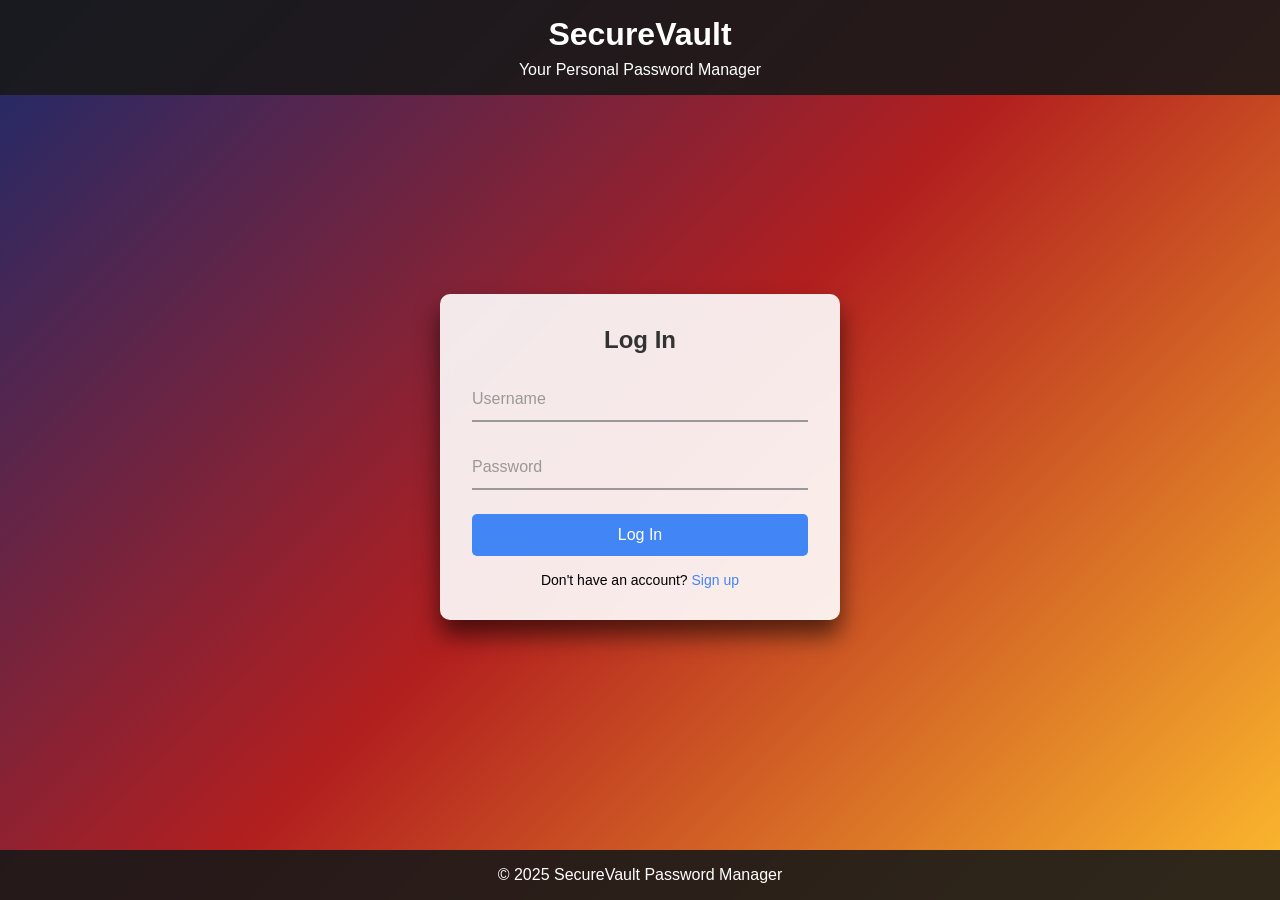
==== index.html @ fb18abf9 "pass pass" ====
<!DOCTYPE html>
<html lang="en">
<head>
    <meta charset="UTF-8">
    <meta name="viewport" content="width=device-width, initial-scale=1.0">
    <title>SecureVault Password Manager</title>
    <link rel="stylesheet" href="styles.css">
</head>
<body>
    <div class="video-container">
        <div class="placeholder-video" style="background: linear-gradient(135deg, #1a2a6c, #b21f1f, #fdbb2d); width: 100%; height: 100%;"></div>
        <div class="overlay"></div>
    </div>
    
    <header>
        <h1>SecureVault</h1>
        <p>Your Personal Password Manager</p>
    </header>
    
    <div class="container">
        <!-- Login/Register Form -->
        <div class="auth-container" id="authContainer">
            <h2 id="authTitle">Log In</h2>
            <form id="authForm">
                <div class="input-group">
                    <input type="text" id="username" required="required">
                    <label for="username">Username</label>
                </div>
                <div class="input-group">
                    <input type="password" id="password" required="required">
                    <label for="password">Password</label>
                </div>
                <div class="input-group" id="confirmPasswordGroup" style="display: none;">
                    <input type="password" id="confirmPassword" required="required">
                    <label for="confirmPassword">Confirm Password</label>
                </div>
                <button type="submit" id="authButton">Log In</button>
                <div class="toggle-auth">
                    <span id="authToggleText">Don't have an account?</span>
                    <a id="authToggleLink">Sign up</a>
                </div>
            </form>
        </div>
        
        <!-- Password Manager -->
        <div class="password-manager" id="passwordManager">
            <div class="user-info">
                <p>Welcome, <span id="currentUser">User</span>!</p>
                <button class="logout-btn" id="logoutBtn">Logout</button>
            </div>
            
            <h2>Your Stored Passwords</h2>
            
            <div class="action-buttons">
                <button id="addNewBtn">Add New Password</button>
                <button id="exportBtn">Export Data</button>
            </div>
            
            <div class="search-bar">
                <input type="text" id="searchInput" placeholder="Search passwords...">
            </div>
            
            <div id="passwordList">
                <table class="password-list">
                    <thead>
                        <tr>
                            <th>Website</th>
                            <th>Username</th>
                            <th>Password</th>
                            <th>Last Updated</th>
                            <th>Actions</th>
                        </tr>
                    </thead>
                    <tbody id="passwordTableBody">
                        <!-- Password entries will be added here dynamically -->
                    </tbody>
                </table>
            </div>
            
            <div id="emptyState" class="empty-state">
                <i>🔒</i>
                <h3>No passwords stored yet</h3>
                <p>Add your first password by clicking the "Add New Password" button above.</p>
            </div>
        </div>
    </div>
    
    <!-- Add/Edit Password Modal -->
    <div class="modal" id="passwordModal">
        <div class="modal-content">
            <div class="modal-header">
                <h3 id="modalTitle">Add New Password</h3>
                <button class="close-modal" id="closeModal">&times;</button>
            </div>
            <form id="passwordForm">
                <input type="hidden" id="passwordId">
                <div class="form-row">
                    <label for="website">Website/Application</label>
                    <input type="text" id="website" required>
                </div>
                <div class="form-row">
                    <label for="websiteUrl">URL (optional)</label>
                    <input type="text" id="websiteUrl">
                </div>
                <div class="form-row">
                    <label for="usernameField">Username/Email</label>
                    <input type="text" id="usernameField" required>
                </div>
                <div class="form-row">
                    <label for="passwordField">Password</label>
                    <input type="password" id="passwordField" required>
                    <div class="password-generator">
                        <button type="button" id="generatePassword">Generate Strong Password</button>
                    </div>
                    <div class="password-strength">
                        <span id="strengthText">Strength: </span>
                        <div class="strength-meter">
                            <div id="strengthIndicator" style="width: 0%; background-color: #ccc;"></div>
                        </div>
                    </div>
                </div>
                <div class="form-row">
                    <label for="notes">Notes (optional)</label>
                    <input type="text" id="notes">
                </div>
                <button type="submit" id="savePasswordBtn">Save Password</button>
            </form>
        </div>
    </div>
    
    <footer>
        <p>&copy; 2025 SecureVault Password Manager</p>
    </footer>

    <script src="script.js"></script>
</body>
</html>
---- styles.css ----
* {
    margin: 0;
    padding: 0;
    box-sizing: border-box;
    font-family: 'Segoe UI', Tahoma, Geneva, Verdana, sans-serif;
}

body {
    min-height: 100vh;
    display: flex;
    flex-direction: column;
    background-color: #f5f5f5;
}

.video-container {
    position: fixed;
    top: 0;
    left: 0;
    width: 100%;
    height: 100%;
    z-index: -1;
    overflow: hidden;
}

.placeholder-video {
    position: absolute;
    top: 0;
    left: 0;
    width: 100%;
    height: 100%;
    object-fit: cover;
}

.overlay {
    position: absolute;
    top: 0;
    left: 0;
    width: 100%;
    height: 100%;
    background-color: rgba(0, 0, 0, 0.6);
    z-index: -1;
}

header {
    background-color: rgba(25, 25, 25, 0.9);
    color: white;
    padding: 1rem;
    text-align: center;
}

header h1 {
    font-size: 2rem;
    margin-bottom: 0.5rem;
}

.container {
    flex: 1;
    padding: 2rem;
    display: flex;
    flex-direction: column;
    align-items: center;
    justify-content: center;
}

.auth-container {
    width: 100%;
    max-width: 400px;
    padding: 2rem;
    background: rgba(255, 255, 255, 0.9);
    border-radius: 10px;
    box-shadow: 0 15px 25px rgba(0, 0, 0, 0.6);
    backdrop-filter: blur(10px);
    margin-bottom: 2rem;
    transition: all 0.3s ease;
}

.auth-container h2 {
    margin-bottom: 1.5rem;
    color: #333;
    text-align: center;
    font-weight: 600;
}

.input-group {
    position: relative;
    margin-bottom: 1.5rem;
}

.input-group input {
    width: 100%;
    padding: 0.75rem 0;
    font-size: 1rem;
    color: #333;
    border: none;
    border-bottom: 2px solid #999;
    outline: none;
    background: transparent;
    transition: 0.3s;
}

.input-group label {
    position: absolute;
    top: 0;
    left: 0;
    padding: 0.75rem 0;
    font-size: 1rem;
    color: #999;
    pointer-events: none;
    transition: 0.3s;
}

.input-group input:focus ~ label,
.input-group input:valid ~ label {
    top: -20px;
    left: 0;
    color: #4285f4;
    font-size: 0.875rem;
}

.input-group input:focus,
.input-group input:valid {
    border-bottom: 2px solid #4285f4;
}

button {
    width: 100%;
    padding: 0.75rem 0;
    background: #4285f4;
    color: white;
    border: none;
    border-radius: 5px;
    font-size: 1rem;
    cursor: pointer;
    transition: background 0.3s;
}

button:hover {
    background: #3367d6;
}

.toggle-auth {
    margin-top: 1rem;
    text-align: center;
    font-size: 0.875rem;
}

.toggle-auth a {
    color: #4285f4;
    text-decoration: none;
    cursor: pointer;
}

.toggle-auth a:hover {
    text-decoration: underline;
}

.password-manager {
    display: none;
    width: 100%;
    max-width: 800px;
    padding: 2rem;
    background: rgba(255, 255, 255, 0.9);
    border-radius: 10px;
    box-shadow: 0 15px 25px rgba(0, 0, 0, 0.6);
    backdrop-filter: blur(10px);
}

.password-manager h2 {
    margin-bottom: 1.5rem;
    color: #333;
    text-align: center;
    font-weight: 600;
}

.action-buttons {
    display: flex;
    justify-content: space-between;
    margin-bottom: 1.5rem;
}

.action-buttons button {
    width: 48%;
}

.password-list {
    width: 100%;
    border-collapse: collapse;
    margin-top: 1rem;
}

.password-list th, .password-list td {
    padding: 0.75rem;
    text-align: left;
    border-bottom: 1px solid #ddd;
}

.password-list th {
    background-color: #f2f2f2;
    font-weight: 600;
}

.password-list tr:hover {
    background-color: #f5f5f5;
}

.action-cell {
    display: flex;
    gap: 0.5rem;
}

.action-cell button {
    width: auto;
    padding: 0.25rem 0.5rem;
    font-size: 0.75rem;
}

.password-field {
    font-family: monospace;
    position: relative;
}

.password-field span {
    cursor: pointer;
    color: #666;
    margin-left: 0.5rem;
    font-size: 0.875rem;
}

.modal {
    display: none;
    position: fixed;
    top: 0;
    left: 0;
    width: 100%;
    height: 100%;
    background-color: rgba(0, 0, 0, 0.5);
    align-items: center;
    justify-content: center;
}

.modal-content {
    background: white;
    padding: 2rem;
    border-radius: 10px;
    width: 90%;
    max-width: 500px;
}

.modal-header {
    display: flex;
    justify-content: space-between;
    align-items: center;
    margin-bottom: 1.5rem;
}

.modal-header h3 {
    margin: 0;
}

.close-modal {
    font-size: 1.5rem;
    font-weight: bold;
    cursor: pointer;
    background: none;
    border: none;
    color: #999;
    width: auto;
}

.form-row {
    margin-bottom: 1rem;
}

.form-row label {
    display: block;
    margin-bottom: 0.5rem;
    font-weight: 500;
}

.form-row input {
    width: 100%;
    padding: 0.75rem;
    border: 1px solid #ddd;
    border-radius: 5px;
    font-size: 1rem;
}

.form-row input:focus {
    outline: none;
    border-color: #4285f4;
}

.password-generator {
    display: flex;
    align-items: center;
    margin-top: 0.5rem;
}

.password-generator button {
    width: auto;
    padding: 0.25rem 0.5rem;
    font-size: 0.75rem;
    margin-left: 0.5rem;
}

.password-strength {
    margin-top: 0.5rem;
    font-size: 0.875rem;
}

.strength-meter {
    height: 0.5rem;
    background: #eee;
    margin-top: 0.25rem;
    border-radius: 5px;
    overflow: hidden;
}

.strength-meter div {
    height: 100%;
    border-radius: 5px;
    transition: width 0.3s ease;
}

footer {
    text-align: center;
    padding: 1rem;
    background-color: rgba(25, 25, 25, 0.9);
    color: white;
    margin-top: auto;
}

.user-info {
    display: flex;
    justify-content: space-between;
    align-items: center;
    background: rgba(255, 255, 255, 0.8);
    padding: 0.5rem 1rem;
    border-radius: 5px;
    margin-bottom: 1rem;
}

.user-info p {
    margin: 0;
}

.logout-btn {
    width: auto;
    padding: 0.25rem 0.75rem;
    background: #f44336;
}

.logout-btn:hover {
    background: #d32f2f;
}

.search-bar {
    width: 100%;
    margin-bottom: 1rem;
}

.search-bar input {
    width: 100%;
    padding: 0.75rem;
    border: 1px solid #ddd;
    border-radius: 5px;
    font-size: 1rem;
}

.empty-state {
    text-align: center;
    padding: 2rem;
    color: #666;
}

.empty-state i {
    font-size: 3rem;
    margin-bottom: 1rem;
    color: #ccc;
}
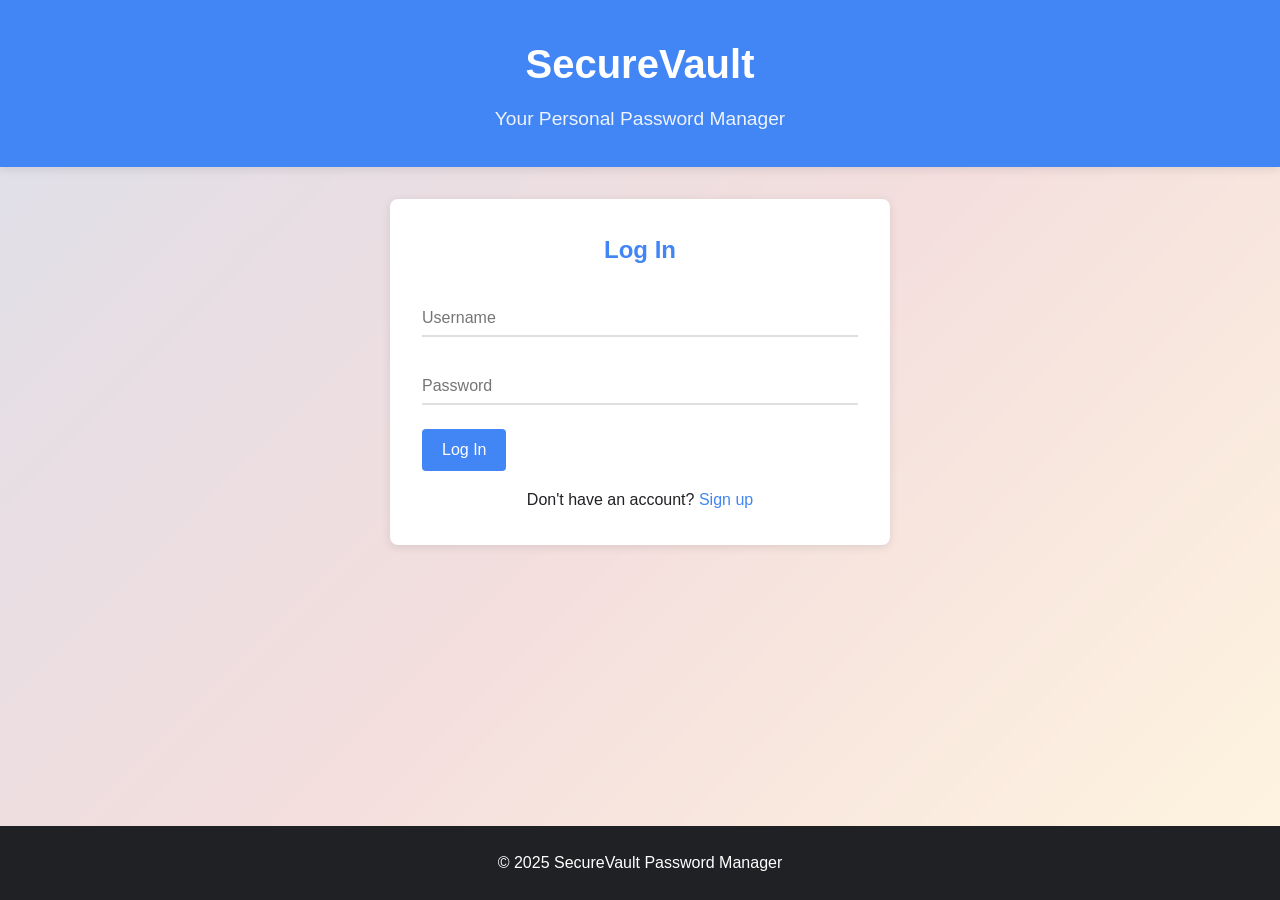
==== commit 0396cea1: "mishra mishra" ====
--- a/index.html
+++ b/index.html
@@ -31,19 +31,19 @@
                     <label for="password">Password</label>
                 </div>
                 <div class="input-group" id="confirmPasswordGroup" style="display: none;">
-                    <input type="password" id="confirmPassword" required="required">
+                    <input type="password" id="confirmPassword">
                     <label for="confirmPassword">Confirm Password</label>
                 </div>
                 <button type="submit" id="authButton">Log In</button>
                 <div class="toggle-auth">
                     <span id="authToggleText">Don't have an account?</span>
-                    <a id="authToggleLink">Sign up</a>
+                    <a href="#" id="authToggleLink">Sign up</a>
                 </div>
             </form>
         </div>
         
         <!-- Password Manager -->
-        <div class="password-manager" id="passwordManager">
+        <div class="password-manager" id="passwordManager" style="display: none;">
             <div class="user-info">
                 <p>Welcome, <span id="currentUser">User</span>!</p>
                 <button class="logout-btn" id="logoutBtn">Logout</button>
@@ -60,7 +60,7 @@
                 <input type="text" id="searchInput" placeholder="Search passwords...">
             </div>
             
-            <div id="passwordList">
+            <div id="passwordList" style="display: none;">
                 <table class="password-list">
                     <thead>
                         <tr>
@@ -86,11 +86,11 @@
     </div>
     
     <!-- Add/Edit Password Modal -->
-    <div class="modal" id="passwordModal">
+    <div class="modal" id="passwordModal" style="display: none;">
         <div class="modal-content">
             <div class="modal-header">
                 <h3 id="modalTitle">Add New Password</h3>
-                <button class="close-modal" id="closeModal">&times;</button>
+                <button type="button" class="close-modal" id="closeModal">&times;</button>
             </div>
             <form id="passwordForm">
                 <input type="hidden" id="passwordId">
@@ -108,8 +108,8 @@
                 </div>
                 <div class="form-row">
                     <label for="passwordField">Password</label>
-                    <input type="password" id="passwordField" required>
-                    <div class="password-generator">
+                    <div class="password-input-group">
+                        <input type="password" id="passwordField" required>
                         <button type="button" id="generatePassword">Generate Strong Password</button>
                     </div>
                     <div class="password-strength">
@@ -121,7 +121,7 @@
                 </div>
                 <div class="form-row">
                     <label for="notes">Notes (optional)</label>
-                    <input type="text" id="notes">
+                    <textarea id="notes"></textarea>
                 </div>
                 <button type="submit" id="savePasswordBtn">Save Password</button>
             </form>
--- a/styles.css
+++ b/styles.css
@@ -1,18 +1,37 @@
-* {
+/* Global Styles */
+:root {
+    --primary-color: #4285f4;
+    --primary-dark: #3367d6;
+    --primary-light: #8ab4f8;
+    --secondary-color: #34a853;
+    --danger-color: #ea4335;
+    --warning-color: #fbbc05;
+    --light-gray: #f5f5f5;
+    --medium-gray: #e0e0e0;
+    --dark-gray: #757575;
+    --text-color: #202124;
+    --shadow: 0 2px 10px rgba(0, 0, 0, 0.1);
+  }
+  
+  * {
     margin: 0;
     padding: 0;
     box-sizing: border-box;
     font-family: 'Segoe UI', Tahoma, Geneva, Verdana, sans-serif;
-}
-
-body {
+  }
+  
+  body {
+    background-color: var(--light-gray);
+    color: var(--text-color);
+    line-height: 1.6;
     min-height: 100vh;
     display: flex;
     flex-direction: column;
-    background-color: #f5f5f5;
-}
-
-.video-container {
+    position: relative;
+  }
+  
+  /* Video Background */
+  .video-container {
     position: fixed;
     top: 0;
     left: 0;
@@ -20,361 +39,420 @@
     height: 100%;
     z-index: -1;
     overflow: hidden;
-}
-
-.placeholder-video {
+  }
+  
+  .overlay {
     position: absolute;
     top: 0;
     left: 0;
     width: 100%;
     height: 100%;
-    object-fit: cover;
-}
-
-.overlay {
+    background-color: rgba(255, 255, 255, 0.85);
+  }
+  
+  /* Header Styles */
+  header {
+    background-color: var(--primary-color);
+    color: white;
+    text-align: center;
+    padding: 2rem 0;
+    box-shadow: var(--shadow);
+  }
+  
+  header h1 {
+    font-size: 2.5rem;
+    margin-bottom: 0.5rem;
+  }
+  
+  header p {
+    font-size: 1.2rem;
+    opacity: 0.9;
+  }
+  
+  /* Container */
+  .container {
+    width: 90%;
+    max-width: 1200px;
+    margin: 2rem auto;
+    flex: 1;
+  }
+  
+  /* Authentication Container */
+  .auth-container {
+    max-width: 500px;
+    margin: 0 auto;
+    padding: 2rem;
+    background-color: white;
+    border-radius: 8px;
+    box-shadow: var(--shadow);
+    animation: fadeIn 0.5s ease;
+  }
+  
+  .auth-container h2 {
+    text-align: center;
+    margin-bottom: 1.5rem;
+    color: var(--primary-color);
+  }
+  
+  /* Form Styles */
+  .input-group {
+    position: relative;
+    margin-bottom: 1.5rem;
+  }
+  
+  .input-group input {
+    width: 100%;
+    padding: 12px 0;
+    font-size: 16px;
+    border: none;
+    border-bottom: 2px solid var(--medium-gray);
+    background: transparent;
+    transition: all 0.3s ease;
+  }
+  
+  .input-group label {
     position: absolute;
-    top: 0;
+    top: 12px;
     left: 0;
-    width: 100%;
-    height: 100%;
-    background-color: rgba(0, 0, 0, 0.6);
-    z-index: -1;
-}
-
-header {
-    background-color: rgba(25, 25, 25, 0.9);
-    color: white;
-    padding: 1rem;
-    text-align: center;
-}
-
-header h1 {
-    font-size: 2rem;
-    margin-bottom: 0.5rem;
-}
-
-.container {
-    flex: 1;
-    padding: 2rem;
-    display: flex;
-    flex-direction: column;
-    align-items: center;
-    justify-content: center;
-}
-
-.auth-container {
-    width: 100%;
-    max-width: 400px;
-    padding: 2rem;
-    background: rgba(255, 255, 255, 0.9);
-    border-radius: 10px;
-    box-shadow: 0 15px 25px rgba(0, 0, 0, 0.6);
-    backdrop-filter: blur(10px);
-    margin-bottom: 2rem;
+    font-size: 16px;
+    color: var(--dark-gray);
+    pointer-events: none;
     transition: all 0.3s ease;
-}
-
-.auth-container h2 {
-    margin-bottom: 1.5rem;
-    color: #333;
-    text-align: center;
-    font-weight: 600;
-}
-
-.input-group {
-    position: relative;
-    margin-bottom: 1.5rem;
-}
-
-.input-group input {
-    width: 100%;
-    padding: 0.75rem 0;
-    font-size: 1rem;
-    color: #333;
-    border: none;
-    border-bottom: 2px solid #999;
+  }
+  
+  .input-group input:focus {
     outline: none;
-    background: transparent;
-    transition: 0.3s;
-}
-
-.input-group label {
-    position: absolute;
-    top: 0;
-    left: 0;
-    padding: 0.75rem 0;
-    font-size: 1rem;
-    color: #999;
-    pointer-events: none;
-    transition: 0.3s;
-}
-
-.input-group input:focus ~ label,
-.input-group input:valid ~ label {
+    border-bottom: 2px solid var(--primary-color);
+  }
+  
+  .input-group input:focus ~ label,
+  .input-group input:valid ~ label {
     top: -20px;
-    left: 0;
-    color: #4285f4;
-    font-size: 0.875rem;
-}
-
-.input-group input:focus,
-.input-group input:valid {
-    border-bottom: 2px solid #4285f4;
-}
-
-button {
-    width: 100%;
-    padding: 0.75rem 0;
-    background: #4285f4;
+    font-size: 14px;
+    color: var(--primary-color);
+  }
+  
+  button {
+    background-color: var(--primary-color);
     color: white;
     border: none;
-    border-radius: 5px;
-    font-size: 1rem;
+    border-radius: 4px;
+    padding: 12px 20px;
+    font-size: 16px;
     cursor: pointer;
-    transition: background 0.3s;
-}
-
-button:hover {
-    background: #3367d6;
-}
-
-.toggle-auth {
+    transition: background-color 0.3s ease;
+  }
+  
+  button:hover {
+    background-color: var(--primary-dark);
+  }
+  
+  .toggle-auth {
+    text-align: center;
     margin-top: 1rem;
-    text-align: center;
-    font-size: 0.875rem;
-}
-
-.toggle-auth a {
-    color: #4285f4;
+  }
+  
+  .toggle-auth a {
+    color: var(--primary-color);
     text-decoration: none;
     cursor: pointer;
-}
-
-.toggle-auth a:hover {
+  }
+  
+  .toggle-auth a:hover {
     text-decoration: underline;
-}
-
-.password-manager {
-    display: none;
-    width: 100%;
-    max-width: 800px;
+  }
+  
+  /* Password Manager */
+  .password-manager {
     padding: 2rem;
-    background: rgba(255, 255, 255, 0.9);
-    border-radius: 10px;
-    box-shadow: 0 15px 25px rgba(0, 0, 0, 0.6);
-    backdrop-filter: blur(10px);
-}
-
-.password-manager h2 {
-    margin-bottom: 1.5rem;
-    color: #333;
+    background-color: white;
+    border-radius: 8px;
+    box-shadow: var(--shadow);
+    animation: fadeIn 0.5s ease;
+  }
+  
+  .user-info {
+    display: flex;
+    justify-content: space-between;
+    align-items: center;
+    margin-bottom: 1.5rem;
+    padding-bottom: 1rem;
+    border-bottom: 1px solid var(--medium-gray);
+  }
+  
+  .logout-btn {
+    padding: 8px 16px;
+    background-color: transparent;
+    color: var(--danger-color);
+    border: 1px solid var(--danger-color);
+  }
+  
+  .logout-btn:hover {
+    background-color: var(--danger-color);
+    color: white;
+  }
+  
+  .action-buttons {
+    display: flex;
+    gap: 1rem;
+    margin-bottom: 1.5rem;
+  }
+  
+  .search-bar {
+    margin-bottom: 1.5rem;
+  }
+  
+  .search-bar input {
+    width: 100%;
+    padding: 12px;
+    border: 1px solid var(--medium-gray);
+    border-radius: 4px;
+    font-size: 16px;
+    transition: border 0.3s ease;
+  }
+  
+  .search-bar input:focus {
+    outline: none;
+    border-color: var(--primary-color);
+  }
+  
+  /* Password List Table */
+  .password-list {
+    width: 100%;
+    border-collapse: collapse;
+    margin-bottom: 1.5rem;
+  }
+  
+  .password-list th,
+  .password-list td {
+    padding: 12px 15px;
+    text-align: left;
+    border-bottom: 1px solid var(--medium-gray);
+  }
+  
+  .password-list th {
+    background-color: var(--light-gray);
+    font-weight: 600;
+  }
+  
+  .password-list tr:hover {
+    background-color: #f9f9f9;
+  }
+  
+  .password-field {
+    display: flex;
+    align-items: center;
+    gap: 10px;
+  }
+  
+  .masked-password {
+    font-family: monospace;
+    letter-spacing: 2px;
+  }
+  
+  .action-cell {
+    display: flex;
+    gap: 5px;
+  }
+  
+  .action-cell button {
+    padding: 5px 10px;
+    font-size: 14px;
+  }
+  
+  /* Empty State */
+  .empty-state {
     text-align: center;
-    font-weight: 600;
-}
-
-.action-buttons {
-    display: flex;
-    justify-content: space-between;
-    margin-bottom: 1.5rem;
-}
-
-.action-buttons button {
-    width: 48%;
-}
-
-.password-list {
-    width: 100%;
-    border-collapse: collapse;
-    margin-top: 1rem;
-}
-
-.password-list th, .password-list td {
-    padding: 0.75rem;
-    text-align: left;
-    border-bottom: 1px solid #ddd;
-}
-
-.password-list th {
-    background-color: #f2f2f2;
-    font-weight: 600;
-}
-
-.password-list tr:hover {
-    background-color: #f5f5f5;
-}
-
-.action-cell {
-    display: flex;
-    gap: 0.5rem;
-}
-
-.action-cell button {
-    width: auto;
-    padding: 0.25rem 0.5rem;
-    font-size: 0.75rem;
-}
-
-.password-field {
-    font-family: monospace;
-    position: relative;
-}
-
-.password-field span {
-    cursor: pointer;
-    color: #666;
-    margin-left: 0.5rem;
-    font-size: 0.875rem;
-}
-
-.modal {
-    display: none;
+    padding: 3rem 0;
+    color: var(--dark-gray);
+  }
+  
+  .empty-state i {
+    font-size: 3rem;
+    margin-bottom: 1rem;
+    display: block;
+  }
+  
+  /* Modal */
+  .modal {
     position: fixed;
     top: 0;
     left: 0;
     width: 100%;
     height: 100%;
     background-color: rgba(0, 0, 0, 0.5);
+    display: flex;
+    justify-content: center;
     align-items: center;
-    justify-content: center;
-}
-
-.modal-content {
-    background: white;
-    padding: 2rem;
-    border-radius: 10px;
+    z-index: 100;
+  }
+  
+  .modal-content {
     width: 90%;
-    max-width: 500px;
-}
-
-.modal-header {
+    max-width: 600px;
+    background-color: white;
+    border-radius: 8px;
+    box-shadow: 0 5px 15px rgba(0, 0, 0, 0.3);
+    animation: slideIn 0.3s ease;
+  }
+  
+  .modal-header {
     display: flex;
     justify-content: space-between;
     align-items: center;
-    margin-bottom: 1.5rem;
-}
-
-.modal-header h3 {
+    padding: 1.5rem;
+    border-bottom: 1px solid var(--medium-gray);
+  }
+  
+  .modal-header h3 {
+    color: var(--primary-color);
     margin: 0;
-}
-
-.close-modal {
-    font-size: 1.5rem;
-    font-weight: bold;
-    cursor: pointer;
+  }
+  
+  .close-modal {
     background: none;
     border: none;
-    color: #999;
-    width: auto;
-}
-
-.form-row {
-    margin-bottom: 1rem;
-}
-
-.form-row label {
+    font-size: 1.5rem;
+    color: var(--dark-gray);
+    cursor: pointer;
+  }
+  
+  .close-modal:hover {
+    color: var(--danger-color);
+  }
+  
+  #passwordForm {
+    padding: 1.5rem;
+  }
+  
+  .form-row {
+    margin-bottom: 1.5rem;
+  }
+  
+  .form-row label {
     display: block;
-    margin-bottom: 0.5rem;
+    margin-bottom: 8px;
     font-weight: 500;
-}
-
-.form-row input {
-    width: 100%;
-    padding: 0.75rem;
-    border: 1px solid #ddd;
-    border-radius: 5px;
-    font-size: 1rem;
-}
-
-.form-row input:focus {
+  }
+  
+  .form-row input,
+  .form-row textarea {
+    width: 100%;
+    padding: 10px;
+    border: 1px solid var(--medium-gray);
+    border-radius: 4px;
+    font-size: 16px;
+  }
+  
+  .form-row input:focus,
+  .form-row textarea:focus {
     outline: none;
-    border-color: #4285f4;
-}
-
-.password-generator {
-    display: flex;
-    align-items: center;
-    margin-top: 0.5rem;
-}
-
-.password-generator button {
-    width: auto;
-    padding: 0.25rem 0.5rem;
-    font-size: 0.75rem;
-    margin-left: 0.5rem;
-}
-
-.password-strength {
-    margin-top: 0.5rem;
-    font-size: 0.875rem;
-}
-
-.strength-meter {
-    height: 0.5rem;
-    background: #eee;
-    margin-top: 0.25rem;
-    border-radius: 5px;
+    border-color: var(--primary-color);
+  }
+  
+  .password-input-group {
+    position: relative;
+  }
+  
+  .password-generator {
+    margin-top: 10px;
+  }
+  
+  #generatePassword {
+    background-color: var(--secondary-color);
+    width: 100%;
+  }
+  
+  #generatePassword:hover {
+    background-color: #2a8644;
+  }
+  
+  .password-strength {
+    margin-top: 10px;
+  }
+  
+  .strength-meter {
+    height: 5px;
+    width: 100%;
+    background-color: var(--medium-gray);
+    border-radius: 3px;
     overflow: hidden;
-}
-
-.strength-meter div {
+    margin-top: 5px;
+  }
+  
+  #strengthIndicator {
     height: 100%;
-    border-radius: 5px;
-    transition: width 0.3s ease;
-}
-
-footer {
+    border-radius: 3px;
+    transition: width 0.3s ease, background-color 0.3s ease;
+  }
+  
+  #savePasswordBtn {
+    width: 100%;
+    margin-top: 1rem;
+  }
+  
+  /* Footer */
+  footer {
     text-align: center;
-    padding: 1rem;
-    background-color: rgba(25, 25, 25, 0.9);
+    padding: 1.5rem 0;
+    margin-top: 2rem;
+    background-color: var(--text-color);
     color: white;
-    margin-top: auto;
-}
-
-.user-info {
-    display: flex;
-    justify-content: space-between;
-    align-items: center;
-    background: rgba(255, 255, 255, 0.8);
-    padding: 0.5rem 1rem;
-    border-radius: 5px;
-    margin-bottom: 1rem;
-}
-
-.user-info p {
-    margin: 0;
-}
-
-.logout-btn {
-    width: auto;
-    padding: 0.25rem 0.75rem;
-    background: #f44336;
-}
-
-.logout-btn:hover {
-    background: #d32f2f;
-}
-
-.search-bar {
-    width: 100%;
-    margin-bottom: 1rem;
-}
-
-.search-bar input {
-    width: 100%;
-    padding: 0.75rem;
-    border: 1px solid #ddd;
-    border-radius: 5px;
-    font-size: 1rem;
-}
-
-.empty-state {
-    text-align: center;
-    padding: 2rem;
-    color: #666;
-}
-
-.empty-state i {
-    font-size: 3rem;
-    margin-bottom: 1rem;
-    color: #ccc;
-}
+  }
+  
+  /* Animations */
+  @keyframes fadeIn {
+    from {
+      opacity: 0;
+    }
+    to {
+      opacity: 1;
+    }
+  }
+  
+  @keyframes slideIn {
+    from {
+      transform: translateY(-20px);
+      opacity: 0;
+    }
+    to {
+      transform: translateY(0);
+      opacity: 1;
+    }
+  }
+  
+  /* Responsive Styles */
+  @media (max-width: 768px) {
+    .action-buttons {
+      flex-direction: column;
+    }
+    
+    .password-list {
+      display: block;
+      overflow-x: auto;
+    }
+    
+    .action-cell {
+      flex-direction: column;
+    }
+    
+    .modal-content {
+      width: 95%;
+    }
+  }
+  
+  /* Additional Styles for Notes Textarea */
+  textarea#notes {
+    min-height: 100px;
+    resize: vertical;
+  }
+  
+  /* Hover Effects for Interactive Elements */
+  button, a, .close-modal {
+    transition: all 0.2s ease;
+  }
+  
+  button:active {
+    transform: translateY(1px);
+  }
+  
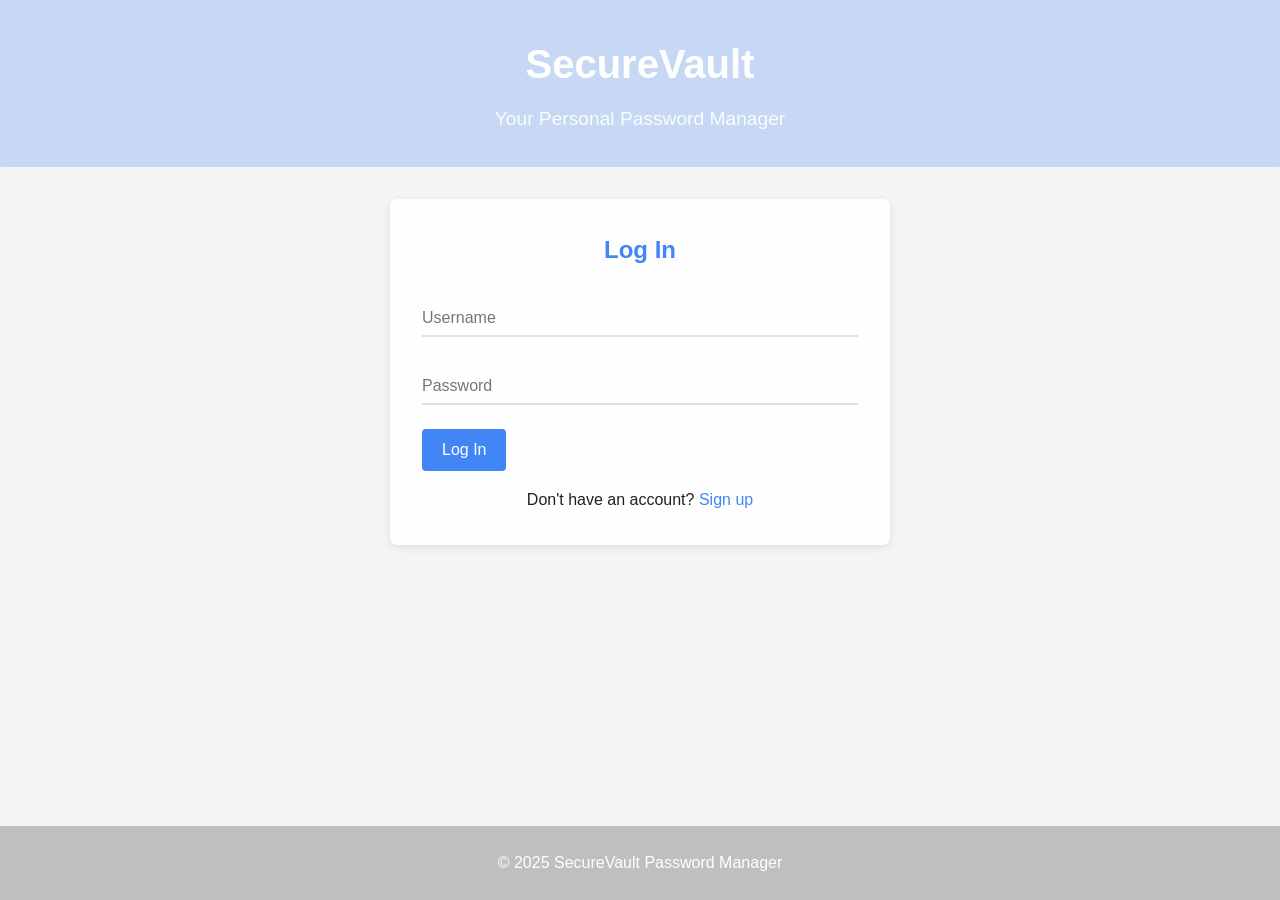
==== commit 7a415680: "mishra mishra" ====
--- a/index.html
+++ b/index.html
@@ -8,7 +8,11 @@
 </head>
 <body>
     <div class="video-container">
-        <div class="placeholder-video" style="background: linear-gradient(135deg, #1a2a6c, #b21f1f, #fdbb2d); width: 100%; height: 100%;"></div>
+        <video autoplay muted loop id="background-video">
+            <source src="video.mp4" type="video/mp4">
+            <!-- Fallback background if video doesn't load -->
+            <div class="placeholder-video" style="background: linear-gradient(135deg, #1a2a6c, #b21f1f, #fdbb2d);"></div>
+        </video>
         <div class="overlay"></div>
     </div>
     
@@ -134,4 +138,4 @@
 
     <script src="script.js"></script>
 </body>
-</html>
+</html>
--- a/styles.css
+++ b/styles.css
@@ -1,458 +1,484 @@
 /* Global Styles */
 :root {
-    --primary-color: #4285f4;
-    --primary-dark: #3367d6;
-    --primary-light: #8ab4f8;
-    --secondary-color: #34a853;
-    --danger-color: #ea4335;
-    --warning-color: #fbbc05;
-    --light-gray: #f5f5f5;
-    --medium-gray: #e0e0e0;
-    --dark-gray: #757575;
-    --text-color: #202124;
-    --shadow: 0 2px 10px rgba(0, 0, 0, 0.1);
+  --primary-color: #4285f4;
+  --primary-dark: #3367d6;
+  --primary-light: #8ab4f8;
+  --secondary-color: #34a853;
+  --danger-color: #ea4335;
+  --warning-color: #fbbc05;
+  --light-gray: #f5f5f5;
+  --medium-gray: #e0e0e0;
+  --dark-gray: #757575;
+  --text-color: #202124;
+  --shadow: 0 2px 10px rgba(0, 0, 0, 0.1);
+}
+
+* {
+  margin: 0;
+  padding: 0;
+  box-sizing: border-box;
+  font-family: 'Segoe UI', Tahoma, Geneva, Verdana, sans-serif;
+}
+
+body {
+  background-color: var(--light-gray);
+  color: var(--text-color);
+  line-height: 1.6;
+  min-height: 100vh;
+  display: flex;
+  flex-direction: column;
+  position: relative;
+}
+
+/* Video Background */
+.video-container {
+  position: fixed;
+  top: 0;
+  left: 0;
+  width: 100%;
+  height: 100%;
+  z-index: -1;
+  overflow: hidden;
+}
+
+#background-video {
+  position: absolute;
+  top: 50%;
+  left: 50%;
+  min-width: 100%;
+  min-height: 100%;
+  width: auto;
+  height: auto;
+  transform: translateX(-50%) translateY(-50%);
+  object-fit: cover;
+}
+
+.placeholder-video {
+  position: absolute;
+  top: 0;
+  left: 0;
+  width: 100%;
+  height: 100%;
+  z-index: -1;
+}
+
+.overlay {
+  position: absolute;
+  top: 0;
+  left: 0;
+  width: 100%;
+  height: 100%;
+}
+
+/* Header Styles */
+header {
+  background-color: rgba(66, 133, 244, 0.25); /* more transparent primary color */
+  color: white;
+  text-align: center;
+  padding: 2rem 0;
+  box-shadow: none;
+  backdrop-filter: blur(5px);
+  -webkit-backdrop-filter: blur(5px);
+}
+
+header h1 {
+  font-size: 2.5rem;
+  margin-bottom: 0.5rem;
+}
+
+header p {
+  font-size: 1.2rem;
+  opacity: 0.9;
+}
+
+/* Container */
+.container {
+  width: 90%;
+  max-width: 1200px;
+  margin: 2rem auto;
+  flex: 1;
+}
+
+/* Authentication Container */
+.auth-container {
+  max-width: 500px;
+  margin: 0 auto;
+  padding: 2rem;
+  background-color: white;
+  border-radius: 8px;
+  box-shadow: var(--shadow);
+  animation: fadeIn 0.5s ease;
+  position: relative;
+  backdrop-filter: blur(5px);
+  background-color: rgba(255, 255, 255, 0.9);
+}
+
+.auth-container h2 {
+  text-align: center;
+  margin-bottom: 1.5rem;
+  color: var(--primary-color);
+}
+
+/* Form Styles */
+.input-group {
+  position: relative;
+  margin-bottom: 1.5rem;
+}
+
+.input-group input {
+  width: 100%;
+  padding: 12px 0;
+  font-size: 16px;
+  border: none;
+  border-bottom: 2px solid var(--medium-gray);
+  background: transparent;
+  transition: all 0.3s ease;
+}
+
+.input-group label {
+  position: absolute;
+  top: 12px;
+  left: 0;
+  font-size: 16px;
+  color: var(--dark-gray);
+  pointer-events: none;
+  transition: all 0.3s ease;
+}
+
+.input-group input:focus {
+  outline: none;
+  border-bottom: 2px solid var(--primary-color);
+}
+
+.input-group input:focus ~ label,
+.input-group input:valid ~ label {
+  top: -20px;
+  font-size: 14px;
+  color: var(--primary-color);
+}
+
+button {
+  background-color: var(--primary-color);
+  color: white;
+  border: none;
+  border-radius: 4px;
+  padding: 12px 20px;
+  font-size: 16px;
+  cursor: pointer;
+  transition: background-color 0.3s ease;
+}
+
+button:hover {
+  background-color: var(--primary-dark);
+}
+
+.toggle-auth {
+  text-align: center;
+  margin-top: 1rem;
+}
+
+.toggle-auth a {
+  color: var(--primary-color);
+  text-decoration: none;
+  cursor: pointer;
+}
+
+.toggle-auth a:hover {
+  text-decoration: underline;
+}
+
+/* Password Manager */
+.password-manager {
+  padding: 2rem;
+  background-color: white;
+  border-radius: 8px;
+  box-shadow: var(--shadow);
+  animation: fadeIn 0.5s ease;
+}
+
+.user-info {
+  display: flex;
+  justify-content: space-between;
+  align-items: center;
+  margin-bottom: 1.5rem;
+  padding-bottom: 1rem;
+  border-bottom: 1px solid var(--medium-gray);
+}
+
+.logout-btn {
+  padding: 8px 16px;
+  background-color: transparent;
+  color: var(--danger-color);
+  border: 1px solid var(--danger-color);
+}
+
+.logout-btn:hover {
+  background-color: var(--danger-color);
+  color: white;
+}
+
+.action-buttons {
+  display: flex;
+  gap: 1rem;
+  margin-bottom: 1.5rem;
+}
+
+.search-bar {
+  margin-bottom: 1.5rem;
+}
+
+.search-bar input {
+  width: 100%;
+  padding: 12px;
+  border: 1px solid var(--medium-gray);
+  border-radius: 4px;
+  font-size: 16px;
+  transition: border 0.3s ease;
+}
+
+.search-bar input:focus {
+  outline: none;
+  border-color: var(--primary-color);
+}
+
+/* Password List Table */
+.password-list {
+  width: 100%;
+  border-collapse: collapse;
+  margin-bottom: 1.5rem;
+}
+
+.password-list th,
+.password-list td {
+  padding: 12px 15px;
+  text-align: left;
+  border-bottom: 1px solid var(--medium-gray);
+}
+
+.password-list th {
+  background-color: var(--light-gray);
+  font-weight: 600;
+}
+
+.password-list tr:hover {
+  background-color: #f9f9f9;
+}
+
+.password-field {
+  display: flex;
+  align-items: center;
+  gap: 10px;
+}
+
+.masked-password {
+  font-family: monospace;
+  letter-spacing: 2px;
+}
+
+.action-cell {
+  display: flex;
+  gap: 5px;
+}
+
+.action-cell button {
+  padding: 5px 10px;
+  font-size: 14px;
+}
+
+/* Empty State */
+.empty-state {
+  text-align: center;
+  padding: 3rem 0;
+  color: var(--dark-gray);
+}
+
+.empty-state i {
+  font-size: 3rem;
+  margin-bottom: 1rem;
+  display: block;
+}
+
+/* Modal */
+.modal {
+  position: fixed;
+  top: 0;
+  left: 0;
+  width: 100%;
+  height: 100%;
+  background-color: rgba(0, 0, 0, 0.5);
+  display: flex;
+  justify-content: center;
+  align-items: center;
+  z-index: 100;
+}
+
+.modal-content {
+  width: 90%;
+  max-width: 600px;
+  background-color: white;
+  border-radius: 8px;
+  box-shadow: 0 5px 15px rgba(0, 0, 0, 0.3);
+  animation: slideIn 0.3s ease;
+}
+
+.modal-header {
+  display: flex;
+  justify-content: space-between;
+  align-items: center;
+  padding: 1.5rem;
+  border-bottom: 1px solid var(--medium-gray);
+}
+
+.modal-header h3 {
+  color: var(--primary-color);
+  margin: 0;
+}
+
+.close-modal {
+  background: none;
+  border: none;
+  font-size: 1.5rem;
+  color: var(--dark-gray);
+  cursor: pointer;
+}
+
+.close-modal:hover {
+  color: var(--danger-color);
+}
+
+#passwordForm {
+  padding: 1.5rem;
+}
+
+.form-row {
+  margin-bottom: 1.5rem;
+}
+
+.form-row label {
+  display: block;
+  margin-bottom: 8px;
+  font-weight: 500;
+}
+
+.form-row input,
+.form-row textarea {
+  width: 100%;
+  padding: 10px;
+  border: 1px solid var(--medium-gray);
+  border-radius: 4px;
+  font-size: 16px;
+}
+
+.form-row input:focus,
+.form-row textarea:focus {
+  outline: none;
+  border-color: var(--primary-color);
+}
+
+.password-input-group {
+  position: relative;
+}
+
+.password-generator {
+  margin-top: 10px;
+}
+
+#generatePassword {
+  background-color: var(--secondary-color);
+  width: 100%;
+}
+
+#generatePassword:hover {
+  background-color: #2a8644;
+}
+
+.password-strength {
+  margin-top: 10px;
+}
+
+.strength-meter {
+  height: 5px;
+  width: 100%;
+  background-color: var(--medium-gray);
+  border-radius: 3px;
+  overflow: hidden;
+  margin-top: 5px;
+}
+
+#strengthIndicator {
+  height: 100%;
+  border-radius: 3px;
+  transition: width 0.3s ease, background-color 0.3s ease;
+}
+
+#savePasswordBtn {
+  width: 100%;
+  margin-top: 1rem;
+}
+
+/* Footer */
+footer {
+  text-align: center;
+  padding: 1.5rem 0;
+  margin-top: 2rem;
+  background-color: rgba(32, 33, 36, 0.25); /* more transparent dark color */
+  color: white;
+  backdrop-filter: blur(5px);
+  -webkit-backdrop-filter: blur(5px);
+}
+
+/* Animations */
+@keyframes fadeIn {
+  from {
+    opacity: 0;
+  }
+  to {
+    opacity: 1;
+  }
+}
+
+@keyframes slideIn {
+  from {
+    transform: translateY(-20px);
+    opacity: 0;
+  }
+  to {
+    transform: translateY(0);
+    opacity: 1;
+  }
+}
+
+/* Responsive Styles */
+@media (max-width: 768px) {
+  .action-buttons {
+    flex-direction: column;
   }
   
-  * {
-    margin: 0;
-    padding: 0;
-    box-sizing: border-box;
-    font-family: 'Segoe UI', Tahoma, Geneva, Verdana, sans-serif;
-  }
-  
-  body {
-    background-color: var(--light-gray);
-    color: var(--text-color);
-    line-height: 1.6;
-    min-height: 100vh;
-    display: flex;
-    flex-direction: column;
-    position: relative;
-  }
-  
-  /* Video Background */
-  .video-container {
-    position: fixed;
-    top: 0;
-    left: 0;
-    width: 100%;
-    height: 100%;
-    z-index: -1;
-    overflow: hidden;
-  }
-  
-  .overlay {
-    position: absolute;
-    top: 0;
-    left: 0;
-    width: 100%;
-    height: 100%;
-    background-color: rgba(255, 255, 255, 0.85);
-  }
-  
-  /* Header Styles */
-  header {
-    background-color: var(--primary-color);
-    color: white;
-    text-align: center;
-    padding: 2rem 0;
-    box-shadow: var(--shadow);
-  }
-  
-  header h1 {
-    font-size: 2.5rem;
-    margin-bottom: 0.5rem;
-  }
-  
-  header p {
-    font-size: 1.2rem;
-    opacity: 0.9;
-  }
-  
-  /* Container */
-  .container {
-    width: 90%;
-    max-width: 1200px;
-    margin: 2rem auto;
-    flex: 1;
-  }
-  
-  /* Authentication Container */
-  .auth-container {
-    max-width: 500px;
-    margin: 0 auto;
-    padding: 2rem;
-    background-color: white;
-    border-radius: 8px;
-    box-shadow: var(--shadow);
-    animation: fadeIn 0.5s ease;
-  }
-  
-  .auth-container h2 {
-    text-align: center;
-    margin-bottom: 1.5rem;
-    color: var(--primary-color);
-  }
-  
-  /* Form Styles */
-  .input-group {
-    position: relative;
-    margin-bottom: 1.5rem;
-  }
-  
-  .input-group input {
-    width: 100%;
-    padding: 12px 0;
-    font-size: 16px;
-    border: none;
-    border-bottom: 2px solid var(--medium-gray);
-    background: transparent;
-    transition: all 0.3s ease;
-  }
-  
-  .input-group label {
-    position: absolute;
-    top: 12px;
-    left: 0;
-    font-size: 16px;
-    color: var(--dark-gray);
-    pointer-events: none;
-    transition: all 0.3s ease;
-  }
-  
-  .input-group input:focus {
-    outline: none;
-    border-bottom: 2px solid var(--primary-color);
-  }
-  
-  .input-group input:focus ~ label,
-  .input-group input:valid ~ label {
-    top: -20px;
-    font-size: 14px;
-    color: var(--primary-color);
-  }
-  
-  button {
-    background-color: var(--primary-color);
-    color: white;
-    border: none;
-    border-radius: 4px;
-    padding: 12px 20px;
-    font-size: 16px;
-    cursor: pointer;
-    transition: background-color 0.3s ease;
-  }
-  
-  button:hover {
-    background-color: var(--primary-dark);
-  }
-  
-  .toggle-auth {
-    text-align: center;
-    margin-top: 1rem;
-  }
-  
-  .toggle-auth a {
-    color: var(--primary-color);
-    text-decoration: none;
-    cursor: pointer;
-  }
-  
-  .toggle-auth a:hover {
-    text-decoration: underline;
-  }
-  
-  /* Password Manager */
-  .password-manager {
-    padding: 2rem;
-    background-color: white;
-    border-radius: 8px;
-    box-shadow: var(--shadow);
-    animation: fadeIn 0.5s ease;
-  }
-  
-  .user-info {
-    display: flex;
-    justify-content: space-between;
-    align-items: center;
-    margin-bottom: 1.5rem;
-    padding-bottom: 1rem;
-    border-bottom: 1px solid var(--medium-gray);
-  }
-  
-  .logout-btn {
-    padding: 8px 16px;
-    background-color: transparent;
-    color: var(--danger-color);
-    border: 1px solid var(--danger-color);
-  }
-  
-  .logout-btn:hover {
-    background-color: var(--danger-color);
-    color: white;
-  }
-  
-  .action-buttons {
-    display: flex;
-    gap: 1rem;
-    margin-bottom: 1.5rem;
-  }
-  
-  .search-bar {
-    margin-bottom: 1.5rem;
-  }
-  
-  .search-bar input {
-    width: 100%;
-    padding: 12px;
-    border: 1px solid var(--medium-gray);
-    border-radius: 4px;
-    font-size: 16px;
-    transition: border 0.3s ease;
-  }
-  
-  .search-bar input:focus {
-    outline: none;
-    border-color: var(--primary-color);
-  }
-  
-  /* Password List Table */
   .password-list {
-    width: 100%;
-    border-collapse: collapse;
-    margin-bottom: 1.5rem;
-  }
-  
-  .password-list th,
-  .password-list td {
-    padding: 12px 15px;
-    text-align: left;
-    border-bottom: 1px solid var(--medium-gray);
-  }
-  
-  .password-list th {
-    background-color: var(--light-gray);
-    font-weight: 600;
-  }
-  
-  .password-list tr:hover {
-    background-color: #f9f9f9;
-  }
-  
-  .password-field {
-    display: flex;
-    align-items: center;
-    gap: 10px;
-  }
-  
-  .masked-password {
-    font-family: monospace;
-    letter-spacing: 2px;
+    display: block;
+    overflow-x: auto;
   }
   
   .action-cell {
-    display: flex;
-    gap: 5px;
-  }
-  
-  .action-cell button {
-    padding: 5px 10px;
-    font-size: 14px;
-  }
-  
-  /* Empty State */
-  .empty-state {
-    text-align: center;
-    padding: 3rem 0;
-    color: var(--dark-gray);
-  }
-  
-  .empty-state i {
-    font-size: 3rem;
-    margin-bottom: 1rem;
-    display: block;
-  }
-  
-  /* Modal */
-  .modal {
-    position: fixed;
-    top: 0;
-    left: 0;
-    width: 100%;
-    height: 100%;
-    background-color: rgba(0, 0, 0, 0.5);
-    display: flex;
-    justify-content: center;
-    align-items: center;
-    z-index: 100;
+    flex-direction: column;
   }
   
   .modal-content {
-    width: 90%;
-    max-width: 600px;
-    background-color: white;
-    border-radius: 8px;
-    box-shadow: 0 5px 15px rgba(0, 0, 0, 0.3);
-    animation: slideIn 0.3s ease;
-  }
-  
-  .modal-header {
-    display: flex;
-    justify-content: space-between;
-    align-items: center;
-    padding: 1.5rem;
-    border-bottom: 1px solid var(--medium-gray);
-  }
-  
-  .modal-header h3 {
-    color: var(--primary-color);
-    margin: 0;
-  }
-  
-  .close-modal {
-    background: none;
-    border: none;
-    font-size: 1.5rem;
-    color: var(--dark-gray);
-    cursor: pointer;
-  }
-  
-  .close-modal:hover {
-    color: var(--danger-color);
-  }
-  
-  #passwordForm {
-    padding: 1.5rem;
-  }
-  
-  .form-row {
-    margin-bottom: 1.5rem;
-  }
-  
-  .form-row label {
-    display: block;
-    margin-bottom: 8px;
-    font-weight: 500;
-  }
-  
-  .form-row input,
-  .form-row textarea {
-    width: 100%;
-    padding: 10px;
-    border: 1px solid var(--medium-gray);
-    border-radius: 4px;
-    font-size: 16px;
-  }
-  
-  .form-row input:focus,
-  .form-row textarea:focus {
-    outline: none;
-    border-color: var(--primary-color);
-  }
-  
-  .password-input-group {
-    position: relative;
-  }
-  
-  .password-generator {
-    margin-top: 10px;
-  }
-  
-  #generatePassword {
-    background-color: var(--secondary-color);
-    width: 100%;
-  }
-  
-  #generatePassword:hover {
-    background-color: #2a8644;
-  }
-  
-  .password-strength {
-    margin-top: 10px;
-  }
-  
-  .strength-meter {
-    height: 5px;
-    width: 100%;
-    background-color: var(--medium-gray);
-    border-radius: 3px;
-    overflow: hidden;
-    margin-top: 5px;
-  }
-  
-  #strengthIndicator {
-    height: 100%;
-    border-radius: 3px;
-    transition: width 0.3s ease, background-color 0.3s ease;
-  }
-  
-  #savePasswordBtn {
-    width: 100%;
-    margin-top: 1rem;
-  }
-  
-  /* Footer */
-  footer {
-    text-align: center;
-    padding: 1.5rem 0;
-    margin-top: 2rem;
-    background-color: var(--text-color);
-    color: white;
-  }
-  
-  /* Animations */
-  @keyframes fadeIn {
-    from {
-      opacity: 0;
-    }
-    to {
-      opacity: 1;
-    }
-  }
-  
-  @keyframes slideIn {
-    from {
-      transform: translateY(-20px);
-      opacity: 0;
-    }
-    to {
-      transform: translateY(0);
-      opacity: 1;
-    }
-  }
-  
-  /* Responsive Styles */
-  @media (max-width: 768px) {
-    .action-buttons {
-      flex-direction: column;
-    }
-    
-    .password-list {
-      display: block;
-      overflow-x: auto;
-    }
-    
-    .action-cell {
-      flex-direction: column;
-    }
-    
-    .modal-content {
-      width: 95%;
-    }
-  }
-  
-  /* Additional Styles for Notes Textarea */
-  textarea#notes {
-    min-height: 100px;
-    resize: vertical;
-  }
-  
-  /* Hover Effects for Interactive Elements */
-  button, a, .close-modal {
-    transition: all 0.2s ease;
-  }
-  
-  button:active {
-    transform: translateY(1px);
-  }
-  +    width: 95%;
+  }
+}
+
+/* Additional Styles for Notes Textarea */
+textarea#notes {
+  min-height: 100px;
+  resize: vertical;
+}
+
+/* Hover Effects for Interactive Elements */
+button, a, .close-modal {
+  transition: all 0.2s ease;
+}
+
+button:active {
+  transform: translateY(1px);
+}
